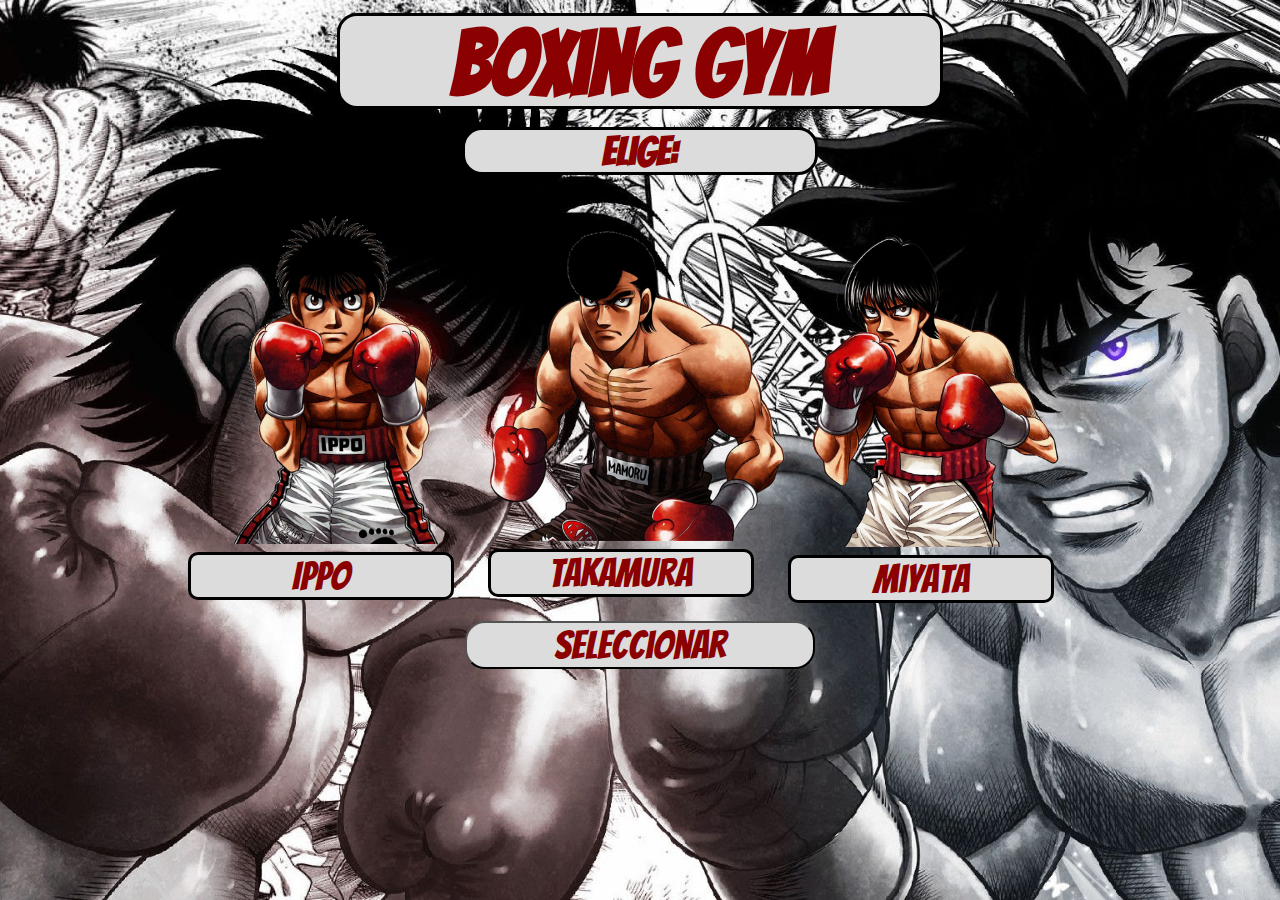
==== mokepon.html @ 8277e1f5 "Mokepon" ====
<!DOCTYPE html>
<html lang="en">
<head>
    <meta charset="utf-8" />
    <title>JUEGO</title>
    <link rel = "stylesheet" href ="estilo.css">    
</head>
<body>
    <div class="title-principal">
        <h1 id= "titlePrincipal" class= "titulo"> Boxing gym</h1>      
        <h2 id="eligePeleador" class= "recuadro-elige">Elige:</h2>
    </div>  

        <section id="seleccionar-boxeador">
            <div>
                <img src ="./photos/ippo.webp" alt ="Ippo" width="300">       
                <input type="radio" name="boxeador" id="Ippo" />
                <label class= "item" for="Ippo">Ippo </label> 
            </div>
            <div>
                <img src ="./photos/takamura.webp" alt ="Takamura" width="300">
                <input type="radio" name="boxeador" id="Takamura" />    
                <label class= "item" for="Takamura">Takamura</label>
            </div>
            <div> 
                <img src ="./photos/miyata.webp" alt ="Miyata" width="305">
                <input type="radio" name="boxeador" id="Miyata" />
                <label class= "item" for="Miyata">Miyata</label>
            </div>   
        </section>

            <div class="boton-seleccionar-config">         
                <button class="diseñoBoton-seleccionar" id="boton-seleccionar">Seleccionar</button>
            </div>   

        <section id="seleccionar-ataque">
            <h2 class="recuadro-ataca">Selecciona tu ataque:</h2>

            <div class="tipos-ataques">
                <button class = "botonAtaqueDiseño" id="boton-uppercut"> Uppercut</button>    
                <button class = "botonAtaqueDiseño" id="boton-contraataque"> Contraataque</button>
                <button class = "botonAtaqueDiseño" id="boton-jab"> Jab</button>
            </div>

            <div id="mensajes">
                <p id="resultado">!Mucha Suerte¡</p>   
            </div>

            <section id="reiniciar">
                <button class = "volver-ajugar">Volver a Jugar</button>
            </section>

            <div class="ataques-insanos">
                    <div class="ataques-jugador">
                        <p class="mensajes-ataques" id="vidas-jugador">3💗</p>
                        <p class="mensajes-ataques" id="boxeador-jugador"></p>    
                        <div class="mensajes-ataques" id="ataques-del-jugador"></div>
                    </div>
                
                    <div class="ataques-enemigo">
                        <p class="mensajes-ataques" id="vidas-enemigo">3💗</p>
                        <p class="mensajes-ataques" id="boxeador-enemigo"></p>
                    <div class="mensajes-ataques" id="ataques-del-enemigo"></div>
                    </div>
                </div>
            </section>
        <script src = "./js/mokepon.js"></script>    
    </body>
</html>
---- estilo.css ----
@import url('https://fonts.googleapis.com/css2?family=Bangers&family=Fredoka+One&display=swap');
body{
    font-family: 'Bangers', cursive;
    background-image: url(/photos/2008406.jpg);
    background-color: black;
    background-repeat: no-repeat;
    background-size: cover;
    background-attachment: fixed;
    background-position: center center;
    margin: 0;
    

}

.title-principal,.boton-seleccionar-config{
    display: flex;
    flex-direction: column;
    align-items: center;
}

.titulo{
    width: 600px;
    height: 90px;
    font-size: 90px;
    border-radius: 20px;
    margin-top: 10px;
    margin: 1%;
    border: 3px solid black;
    color: darkred;
    background-color: gainsboro; 
    display: flex;
    justify-content: center;
}

.recuadro-elige{
    width: 350px;
    font-size: 40px;
    border-radius: 20px;
    margin-top: 5px;
    border: 3px solid black;
    color: darkred;
    background-color: gainsboro;
    display: flex;
    justify-content: center;
}

#seleccionar-boxeador{
    display: flex;
    justify-content: center;
}

.item{
    width: 260px;
    font-size: 40px;
    margin-top: 5px;
    border-radius: 10px;
    border: 3px solid black;
    color: darkred;
    background-color: gainsboro;
    display: flex;
    justify-content: center;
    
}

 .diseñoBoton-seleccionar{
    width: 350px;
    font-size: 40px;
    border-radius: 20px;
    margin-top: 18px;
    font-family: 'Bangers',cursive;
    background-color: gainsboro;
    color: darkred;
}

#seleccionar-ataque{
    flex-direction: column;
    align-items: center;  
}

.recuadro-ataca{
    margin: 1%;
    width: 700px;
    font-size: 65px;
    border-radius: 20px;
    padding: 10px;
    font-family: 'Bangers', cursive;
    border: 3px solid black;
    color: darkred;
    background-color: gainsboro;
    display: flex;
    justify-content: center;
   
}

.botonAtaqueDiseño{
    margin-top: 30px;
    width: 200px;
    font-size: 30px;
    padding: 13px;
    border-radius: 20px;
    font-family: 'Bangers', cursive;
    border: 2px solid black;
    background-color: gainsboro;
    color: darkred;
    
}

#mensajes{
    width: 450px;
    height: 70px;
    padding: 10px;
    margin-top: 15px;
    border-radius: 20px;
    font-size: 40px;
    font-family: 'Bangers',cursive;
    border: 3px solid black;
    color: green;
    background-color: gainsboro;
    display: flex;
    justify-content: center;
    align-items: center;
}

.volver-ajugar{
    padding: 10px;
    margin-top: 10px;
    font-size: 30px;
    border-radius: 20px;
    font-family: 'Bangers',cursive;
    color: purple;
    background-color: gainsboro; 
}

.ataques-insanos{
    column-gap: 20px;
    margin-top: 30px;
    grid-template-columns: 200px 200px;
    border-radius: 10px;
    font-family:'Gill Sans', 'Gill Sans MT', Calibri, 'Trebuchet MS', sans-serif;
    border: 2px solid black;
    background-color: gainsboro;
    display: grid;  
}

.ataques-jugador, .ataques-enemigo{
    display: flex;
    flex-direction: column;
    align-items: center;
}

.mensajes-ataques{
    color: darkred;
    font-size: 20px;
    margin: 0;
}

input{
    display: none;
}

input:checked + label{
    background-color:#DC5F00;
    color:#EEEEEE;
}

@media (max-width: 360px ){
    #seleccionar-boxeador, .tipos-ataques{
        flex-direction: column;
    }
}
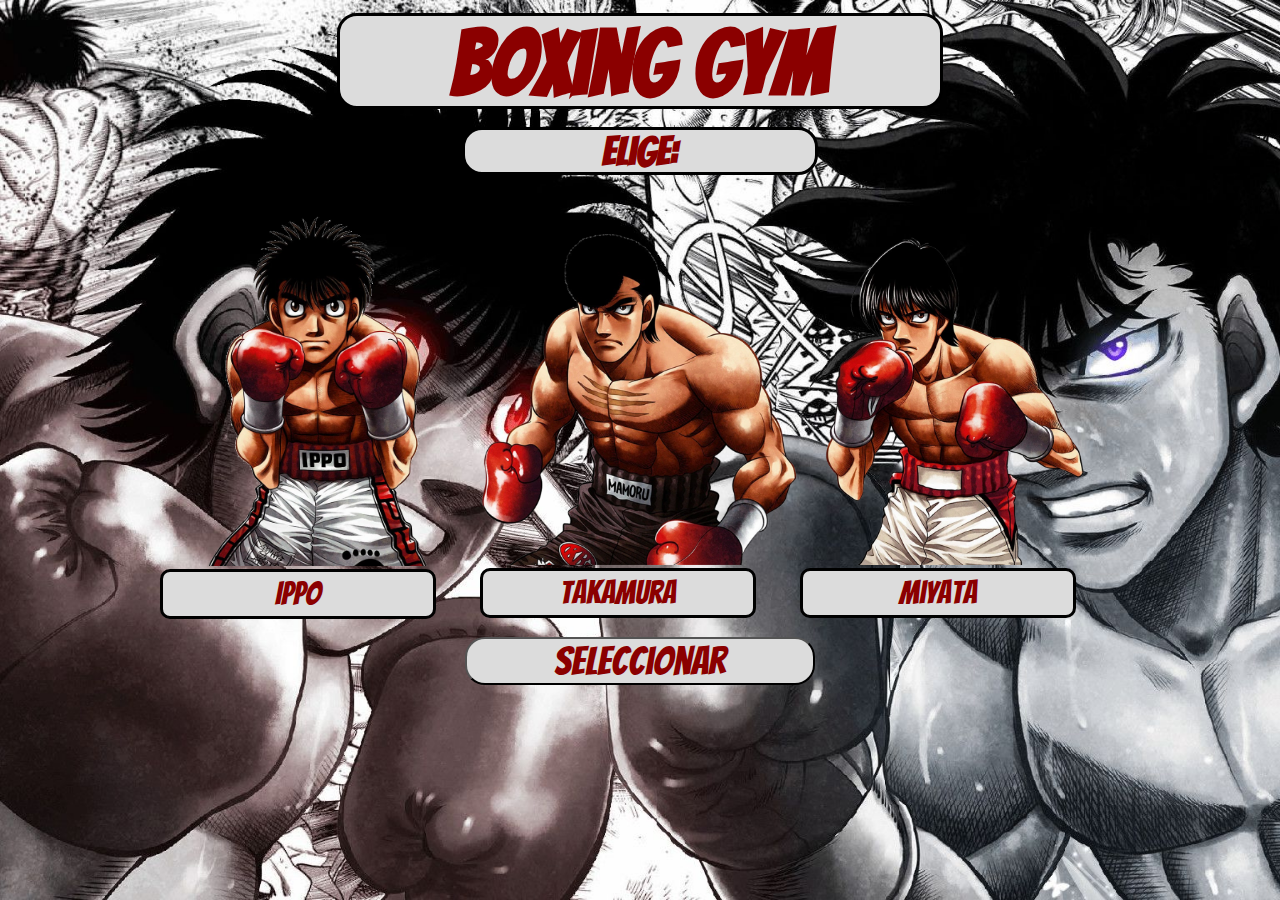
==== commit b64cf69a: "Configuracion extrema de arrays" ====
--- a/mokepon.html
+++ b/mokepon.html
@@ -11,35 +11,19 @@
         <h2 id="eligePeleador" class= "recuadro-elige">Elige:</h2>
     </div>  
 
-        <section id="seleccionar-boxeador">
-            <div>
-                <img src ="./photos/ippo.webp" alt ="Ippo" width="300">       
-                <input type="radio" name="boxeador" id="Ippo" />
-                <label class= "item" for="Ippo">Ippo </label> 
-            </div>
-            <div>
-                <img src ="./photos/takamura.webp" alt ="Takamura" width="300">
-                <input type="radio" name="boxeador" id="Takamura" />    
-                <label class= "item" for="Takamura">Takamura</label>
-            </div>
-            <div> 
-                <img src ="./photos/miyata.webp" alt ="Miyata" width="305">
-                <input type="radio" name="boxeador" id="Miyata" />
-                <label class= "item" for="Miyata">Miyata</label>
-            </div>   
-        </section>
+        <div id="seleccionarBoxeador" class="seleccionar-boxeador-css">
 
-            <div class="boton-seleccionar-config">         
-                <button class="diseñoBoton-seleccionar" id="boton-seleccionar">Seleccionar</button>
-            </div>   
+        </div>
+
+        <div class="boton-seleccionar-config">         
+            <button class="diseñoBoton-seleccionar" id="boton-seleccionar">Seleccionar</button>
+        </div>   
 
         <section id="seleccionar-ataque">
             <h2 class="recuadro-ataca">Selecciona tu ataque:</h2>
 
-            <div class="tipos-ataques">
-                <button class = "botonAtaqueDiseño" id="boton-uppercut"> Uppercut</button>    
-                <button class = "botonAtaqueDiseño" id="boton-contraataque"> Contraataque</button>
-                <button class = "botonAtaqueDiseño" id="boton-jab"> Jab</button>
+            <div id='contenedorAtaques' class="tipos-ataques">
+                
             </div>
 
             <div id="mensajes">
--- a/estilo.css
+++ b/estilo.css
@@ -1,14 +1,20 @@
 @import url('https://fonts.googleapis.com/css2?family=Bangers&family=Fredoka+One&display=swap');
+:root{
+    --color-background:black;
+    --color-primary:darkred;
+    --color-secundary:gainsboro;
+}
+
+
 body{
     font-family: 'Bangers', cursive;
+    background-color: var(--color-fondo);
     background-image: url(/photos/2008406.jpg);
-    background-color: black;
     background-repeat: no-repeat;
     background-size: cover;
     background-attachment: fixed;
     background-position: center center;
     margin: 0;
-    
 
 }
 
@@ -25,9 +31,9 @@
     border-radius: 20px;
     margin-top: 10px;
     margin: 1%;
-    border: 3px solid black;
-    color: darkred;
-    background-color: gainsboro; 
+    border: 3px solid var(--color-background);
+    color: var(--color-primary);
+    background-color: var(--color-secundary); 
     display: flex;
     justify-content: center;
 }
@@ -37,29 +43,30 @@
     font-size: 40px;
     border-radius: 20px;
     margin-top: 5px;
-    border: 3px solid black;
-    color: darkred;
-    background-color: gainsboro;
+    border: 3px solid var(--color-background);
+    color: var(--color-primary);
+    background-color: var(--color-secundary);
     display: flex;
     justify-content: center;
 }
 
-#seleccionar-boxeador{
-    display: flex;
+.seleccionar-boxeador-css{
+    display: flex;    
     justify-content: center;
+    align-items: center;
 }
 
 .item{
     width: 260px;
-    font-size: 40px;
-    margin-top: 5px;
+    height: 100%;
+    font-size: 32px;
     border-radius: 10px;
-    border: 3px solid black;
-    color: darkred;
-    background-color: gainsboro;
+    padding: 5px;
+    border: 3px solid var(--color-background);
+    color: var(--color-primary);
+    background-color: var(--color-secundary);
     display: flex;
     justify-content: center;
-    
 }
 
  .diseñoBoton-seleccionar{
@@ -68,8 +75,8 @@
     border-radius: 20px;
     margin-top: 18px;
     font-family: 'Bangers',cursive;
-    background-color: gainsboro;
-    color: darkred;
+    background-color: var(--color-secundary);
+    color: var(--color-primary);
 }
 
 #seleccionar-ataque{
@@ -85,8 +92,8 @@
     padding: 10px;
     font-family: 'Bangers', cursive;
     border: 3px solid black;
-    color: darkred;
-    background-color: gainsboro;
+    color: var(--color-primary);
+    background-color: var(--color-secundary);
     display: flex;
     justify-content: center;
    
@@ -100,8 +107,8 @@
     border-radius: 20px;
     font-family: 'Bangers', cursive;
     border: 2px solid black;
-    background-color: gainsboro;
-    color: darkred;
+    background-color: var(--color-secundary);
+    color: var(--color-primary);
     
 }
 
@@ -113,9 +120,9 @@
     border-radius: 20px;
     font-size: 40px;
     font-family: 'Bangers',cursive;
-    border: 3px solid black;
+    border: 3px solid var(--color-background);
     color: green;
-    background-color: gainsboro;
+    background-color: var(--color-secundary);
     display: flex;
     justify-content: center;
     align-items: center;
@@ -128,7 +135,7 @@
     border-radius: 20px;
     font-family: 'Bangers',cursive;
     color: purple;
-    background-color: gainsboro; 
+    background-color: var(--color-secundary); 
 }
 
 .ataques-insanos{
@@ -137,8 +144,8 @@
     grid-template-columns: 200px 200px;
     border-radius: 10px;
     font-family:'Gill Sans', 'Gill Sans MT', Calibri, 'Trebuchet MS', sans-serif;
-    border: 2px solid black;
-    background-color: gainsboro;
+    border: 2px solid var(--color-background);
+    background-color: var(--color-secundary);
     display: grid;  
 }
 
@@ -149,7 +156,7 @@
 }
 
 .mensajes-ataques{
-    color: darkred;
+    color: var(--color-primary);
     font-size: 20px;
     margin: 0;
 }
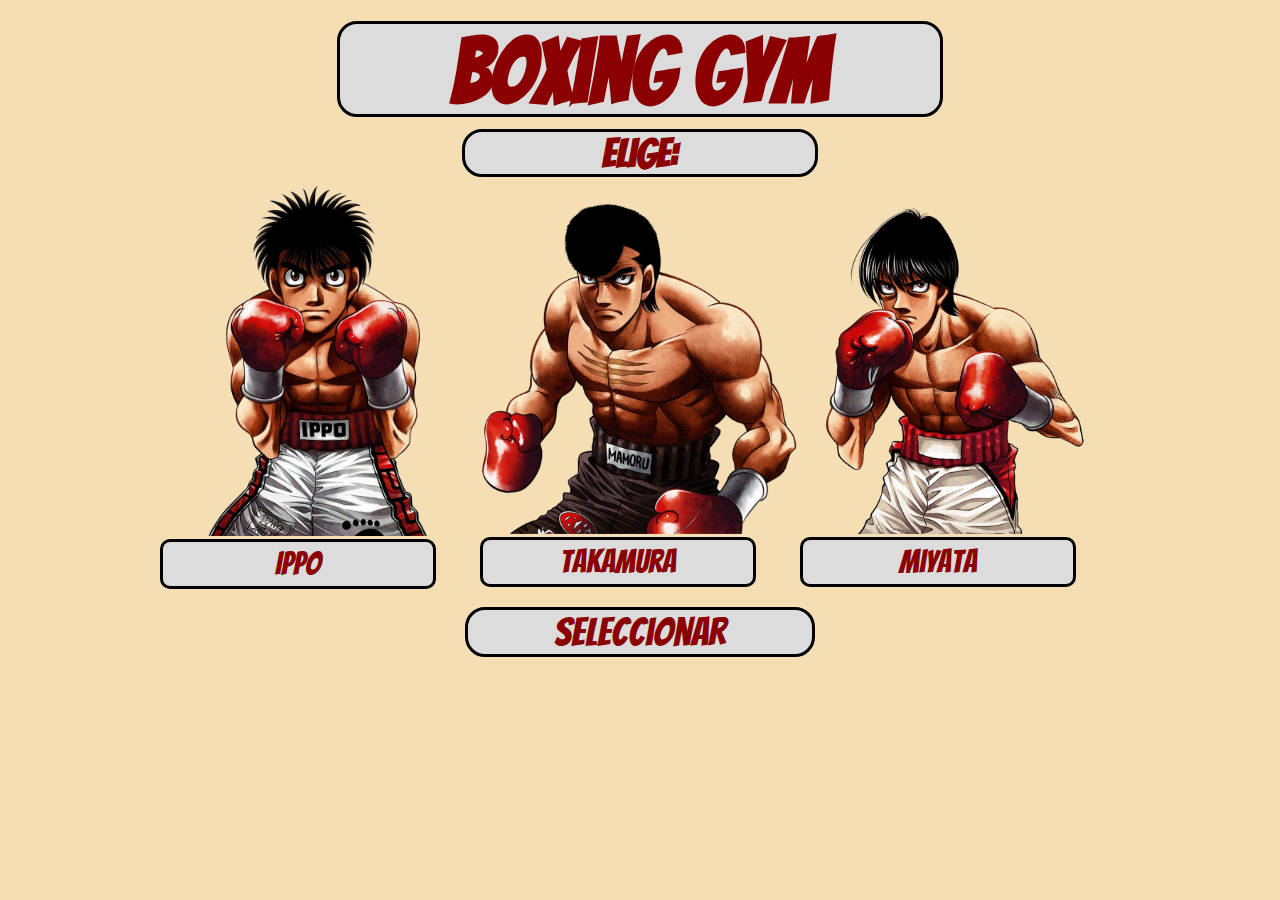
==== commit c92c5645: "Canvas y personajes movimiento" ====
--- a/mokepon.html
+++ b/mokepon.html
@@ -17,7 +17,22 @@
 
         <div class="boton-seleccionar-config">         
             <button class="diseñoBoton-seleccionar" id="boton-seleccionar">Seleccionar</button>
-        </div>   
+        </div>
+        
+        <section id="ver-mapa">
+            <h1 class= "title-canvas"> Recorre el mapa con tu boxeador</h1>
+        <div class="mapa-botones">
+            <div class="botones-movimiento">
+                <button id="botonArriba" onmouseup="detenerMovimiento()" onmousedown="moverArriba()" >Arriba</button>
+                <div>
+                    <button id="botonIzquierda" onmouseup="detenerMovimiento()" onmousedown="moverIzquierda()">Izquierda</button>
+                    <button id="botonDerecha" onmouseup="detenerMovimiento()" onmousedown="moverDerecha()">Derecha</button>
+                </div>
+                <button id="botonAbajo" onmouseup="detenerMovimiento()" onmousedown="moverAbajo()" >Abajo</button>
+            </div>
+            <canvas id="map"></canvas>
+        </div>
+        </section>
 
         <section id="seleccionar-ataque">
             <h2 class="recuadro-ataca">Selecciona tu ataque:</h2>
@@ -36,13 +51,13 @@
 
             <div class="ataques-insanos">
                     <div class="ataques-jugador">
-                        <p class="mensajes-ataques" id="vidas-jugador">3💗</p>
+                        <p class="mensajes-ataques" id="vidas-jugador">0</p>
                         <p class="mensajes-ataques" id="boxeador-jugador"></p>    
                         <div class="mensajes-ataques" id="ataques-del-jugador"></div>
                     </div>
                 
                     <div class="ataques-enemigo">
-                        <p class="mensajes-ataques" id="vidas-enemigo">3💗</p>
+                        <p class="mensajes-ataques" id="vidas-enemigo">0</p>
                         <p class="mensajes-ataques" id="boxeador-enemigo"></p>
                     <div class="mensajes-ataques" id="ataques-del-enemigo"></div>
                     </div>
--- a/estilo.css
+++ b/estilo.css
@@ -1,21 +1,20 @@
 @import url('https://fonts.googleapis.com/css2?family=Bangers&family=Fredoka+One&display=swap');
 :root{
-    --color-background:black;
+    --color-background:#000000;
     --color-primary:darkred;
     --color-secundary:gainsboro;
-}
-
-
-body{
-    font-family: 'Bangers', cursive;
-    background-color: var(--color-fondo);
-    background-image: url(/photos/2008406.jpg);
+    --color-fondo: #000000;
+}
+
+/*background-image: url(/photos/2008406.jpg);
     background-repeat: no-repeat;
     background-size: cover;
     background-attachment: fixed;
-    background-position: center center;
-    margin: 0;
-
+    background-position: center center;*/
+
+body{
+    font-family: 'Bangers', cursive;
+    background-color: wheat;
 }
 
 .title-principal,.boton-seleccionar-config{
@@ -42,15 +41,15 @@
     width: 350px;
     font-size: 40px;
     border-radius: 20px;
-    margin-top: 5px;
-    border: 3px solid var(--color-background);
-    color: var(--color-primary);
-    background-color: var(--color-secundary);
-    display: flex;
-    justify-content: center;
-}
-
-.seleccionar-boxeador-css{
+    margin: 0;
+    border: 3px solid var(--color-background);
+    color: var(--color-primary);
+    background-color: var(--color-secundary);
+    display: flex;
+    justify-content: center;
+}
+
+.seleccionar-boxeador-css, .mapa-botones{
     display: flex;    
     justify-content: center;
     align-items: center;
@@ -75,11 +74,13 @@
     border-radius: 20px;
     margin-top: 18px;
     font-family: 'Bangers',cursive;
-    background-color: var(--color-secundary);
-    color: var(--color-primary);
-}
-
-#seleccionar-ataque{
+    border: 3px solid var(--color-background);
+    background-color: var(--color-secundary);
+    color: var(--color-primary);
+}
+
+#seleccionar-ataque, .botones-movimiento{
+    display: flex;
     flex-direction: column;
     align-items: center;  
 }
@@ -170,6 +171,33 @@
     color:#EEEEEE;
 }
 
+#ver-mapa{
+    flex-direction: column;
+    align-items: center;
+    justify-content: center;
+}
+
+#map {
+    border: 2px solid black;
+}
+
+
+
+.title-canvas{
+    width: 650px;
+    height: 45px;
+    font-size: 35px;
+    border-radius: 20px;
+    margin-top: 10px;
+    margin: 1%;
+    border: 3px solid var(--color-background);
+    color: var(--color-primary);
+    background-color: var(--color-secundary);
+    display: flex;
+    align-items: center;
+    justify-content: center;
+}
+
 @media (max-width: 360px ){
     #seleccionar-boxeador, .tipos-ataques{
         flex-direction: column;
